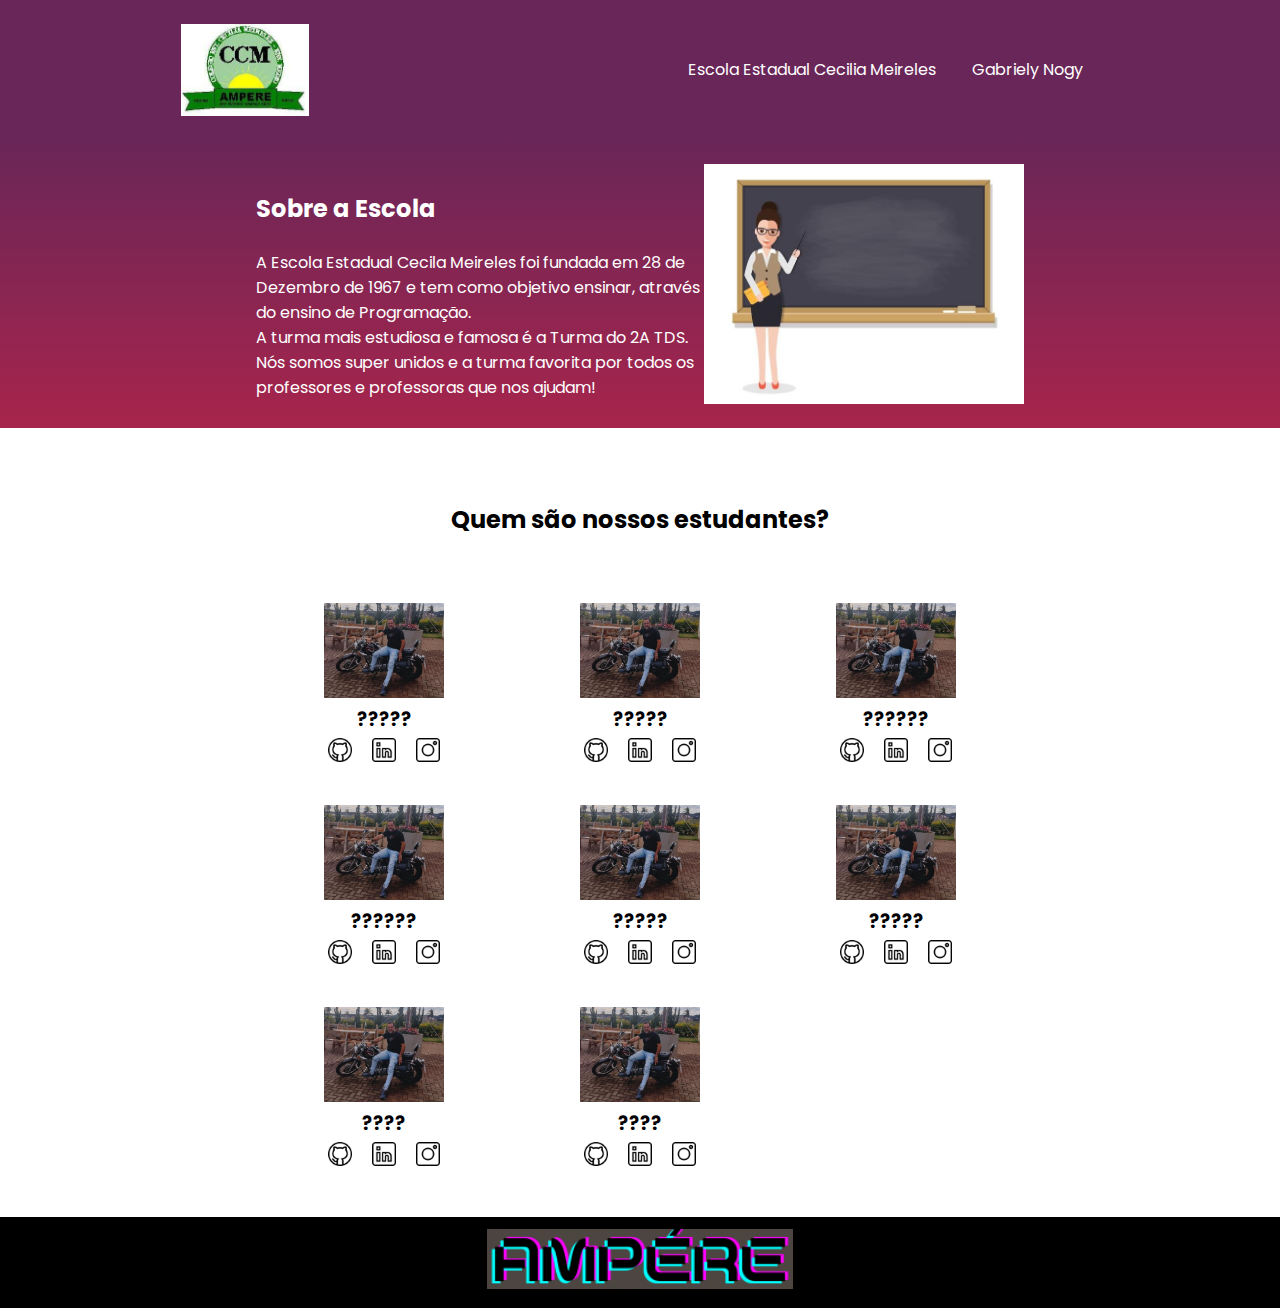
==== index.html @ 7ef927df "Add files via upload" ====
<!DOCTYPE html>
<html lang="en">

<head>
    <meta charset="UTF-8">
    <meta http-equiv="X-UA-Compatible" content="IE=edge">
    <meta name="viewport" content="width=device-width, initial-scale=1.0">
    <title>USE A CRIATIVIDADE</title>
    <link rel="stylesheet" href="style.css">
    <link rel="preconnect" href="https://fonts.googleapis.com">
    <link rel="preconnect" href="https://fonts.gstatic.com" crossorigin>
    <link href="https://fonts.googleapis.com/css2?family=Poppins&display=swap" rel="stylesheet">
</head>

<body>
    <header class="cabecalho">
        <img class="cabecalho-imagem" src="cecilia.jpg" alt="logo do Cecilia">
        <ul class="cabecalho-lista">
            <li class="cabecalho-lista-item"><a href="#escola">Escola Estadual Cecilia Meireles</a></li>
            <li class="cabecalho-lista-item"><a href="#estudante">Gabriely Nogy</a></li>
        </ul>
    </header>
    <section id="escola">
        <div class="escola-div-conteudo">
            <h2 class="escola-titulo">Sobre a Escola</h2>
            <p class="escola-texto-um">A Escola Estadual Cecila Meireles foi fundada em 28 de Dezembro de 1967 e tem como objetivo ensinar, através do ensino de Programação.</p>
            <p class="escola-texto-dois">A turma mais estudiosa e famosa é a Turma do 2A TDS. Nós somos super unidos e a
                turma favorita por todos os professores e professoras que nos ajudam!</p>
        </div>
        <img class="escola-imagem" src="images.jpg" alt="imagem que representa uma professora em sala de aula">
    </section>

    <section id="estudante">
        <h2 class="estudante-titulo">Quem são nossos estudantes?</h2>
        <div class="estudante-todos">
            <span></span>
            <div class="estudante-div">
                <img class="estudante-imagem" src="foto juca.jpg" alt="foto do ???">
                <h3 class="estudante-nome">?????</h3>
                <a href="https://github.com"><img class="estudante-icone" src="github.png"
                        alt="icone github"></a>
                <a href="https://linkedin.com"><img class="estudante-icone" src="linkedin.png"
                        alt="icone linkedin"></a>
                <a href="https://instagram.com"><img class="estudante-icone" src="instagram.png"
                        alt="icone instagram"></a>
            </div>
            <div class="estudante-div">
                <img class="estudante-imagem" src="foto juca.jpg" alt="foto da ????">
                <h3 class="estudante-nome">?????</h3>
                <a href="https://github.com"><img class="estudante-icone" src="github.png"
                        alt="icone github"></a>
                <a href="https://www.linkedin.com"><img class="estudante-icone"
                        src="linkedin.png" alt="icone linkedin"></a>
                <a href="https://www.instagram.com"><img class="estudante-icone" src="instagram.png"
                        alt="icone instagram"></a>
            </div>
            <div class="estudante-div">
                <img class="estudante-imagem" src="foto juca.jpg" alt="foto da ?????">
                <h3 class="estudante-nome">??????</h3>
                <a href="https://github.com"><img class="estudante-icone" src="github.png"
                        alt="icone github"></a>
                <a href="https://www.linkedin.com"><img class="estudante-icone"
                        src="linkedin.png" alt="icone linkedin"></a>
                <a href="https://www.instagram.com"><img class="estudante-icone" src="instagram.png"
                        alt="icone instagram"></a>
            </div>
            <span></span>
            <span></span>
            <div class="estudante-div">
                <img class="estudante-imagem" src="foto juca.jpg" alt="foto da joice">
                <h3 class="estudante-nome">??????</h3>
                <a href="https://github.com"><img class="estudante-icone" src="github.png"
                        alt="icone github"></a>
                <a href="https://www.linkedin.com"><img class="estudante-icone" src="linkedin.png"
                        alt="icone linkedin"></a>
                <a href="https://www.instagram.com"><img class="estudante-icone" src="instagram.png"
                        alt="icone instagram"></a>
            </div>
            <div class="estudante-div">
                <img class="estudante-imagem" src="foto juca.jpg" alt="foto da maria">
                <h3 class="estudante-nome">?????</h3>
                <a href="https://github.com"><img class="estudante-icone" src="github.png"
                        alt="icone github"></a>
                <a href="https://www.linkedin.com"><img class="estudante-icone" src="linkedin.png"
                        alt="icone linkedin"></a>
                <a href="https://www.instagram.com"><img class="estudante-icone" src="instagram.png"
                        alt="icone instagram"></a>
            </div>
            <div class="estudante-div">
                <img class="estudante-imagem" src="foto juca.jpg" alt="foto da olhe">
                <h3 class="estudante-nome">?????</h3>
                <img class="estudante-icone" src="github.png" alt="icone github">
                <a href="https://www.linkedin.com"><img class="estudante-icone" src="linkedin.png"
                        alt="icone linkedin"></a>
                <a href="https://github.com"><img class="estudante-icone" src="instagram.png"
                        alt="icone instagram"></a>
            </div>
            <span></span>
            <span></span>
            <div class="estudante-div">
                <img class="estudante-imagem" src="foto juca.jpg" alt="foto da rafa">
                <h3 class="estudante-nome">????</h3>
                <a href="https://github.com"><img class="estudante-icone" src="github.png"
                        alt="icone github"></a>
                <a href="http://linkedin.com"><img class="estudante-icone"
                        src="linkedin.png" alt="icone linkedin"></a>
                <a href="https://www.instagram.com"><img class="estudante-icone" src="instagram.png"
                        alt="icone instagram"></a>
            </div>
            <div class="estudante-div">
                <img class="estudante-imagem" src="foto juca.jpg" alt="foto da thais">
                <h3 class="estudante-nome">????</h3>
                <a href="https://github.com"><img class="estudante-icone" src="github.png"
                        alt="icone github"></a>
                <a href="https://www.linkedin.com"><img class="estudante-icone"
                        src="linkedin.png" alt="icone linkedin"></a>
                <a href="https://www.instagram.com"><img class="estudante-icone" src="instagram.png"
                        alt="icone instagram"></a>
            </div>

        </div>
    </section>
    
    <footer class="rodape">
        <img class="rodape-imagem" src="Captura de tela_2024-10-10_08-26-15.png" alt="logo da alura start">
    </footer>
</body>

</html>
---- style.css ----
*{
    margin: 0;
    padding: 0;
}
body {
    font-family: 'Poppins', sans-serif;
}
.cabecalho {
    background-color:#692658;
    color: white;
    display: flex;
    justify-content: space-around;
    align-items: center;
    padding: 24px 0;
}

.cabecalho-imagem{
    width: 10%;
}

.cabecalho-lista-item{
    display: inline-block;
    margin: 0 16px;
    font-size: 16px;
}

.cabecalho-lista-item a{
    text-decoration: none; 
    color: white;
}

.escola-imagem{
    width: 25%;
}

#escola{
    background-image: linear-gradient(#692658,#a7254c);
    color:white;
    display: flex;
    justify-content: center;
    align-items: center;
    padding: 24px 0;
}

.escola-div-conteudo{
    width: 35%;
}


.escola-titulo{
    padding: 24px 0;
}

#estudante{
    padding: 24px 0;
}


.estudante-imagem{
    width: 120px;
}

.estudante-icone{
    width: 24px;
    padding: 4px 8px;
}

.estudante-div{
    text-align: center;
    padding: 16px 0;
}

.estudante-titulo{
    text-align: center;
    padding: 50px 0;
}

.estudante-todos{
    display: grid;
    grid-template-columns: 20% 20% 20% 20% 20%;
}

.rodape{
    background-color: black;
    text-align: center;
}

.rodape-imagem{
    height: 60px;
    padding: 12px 0;
   
}
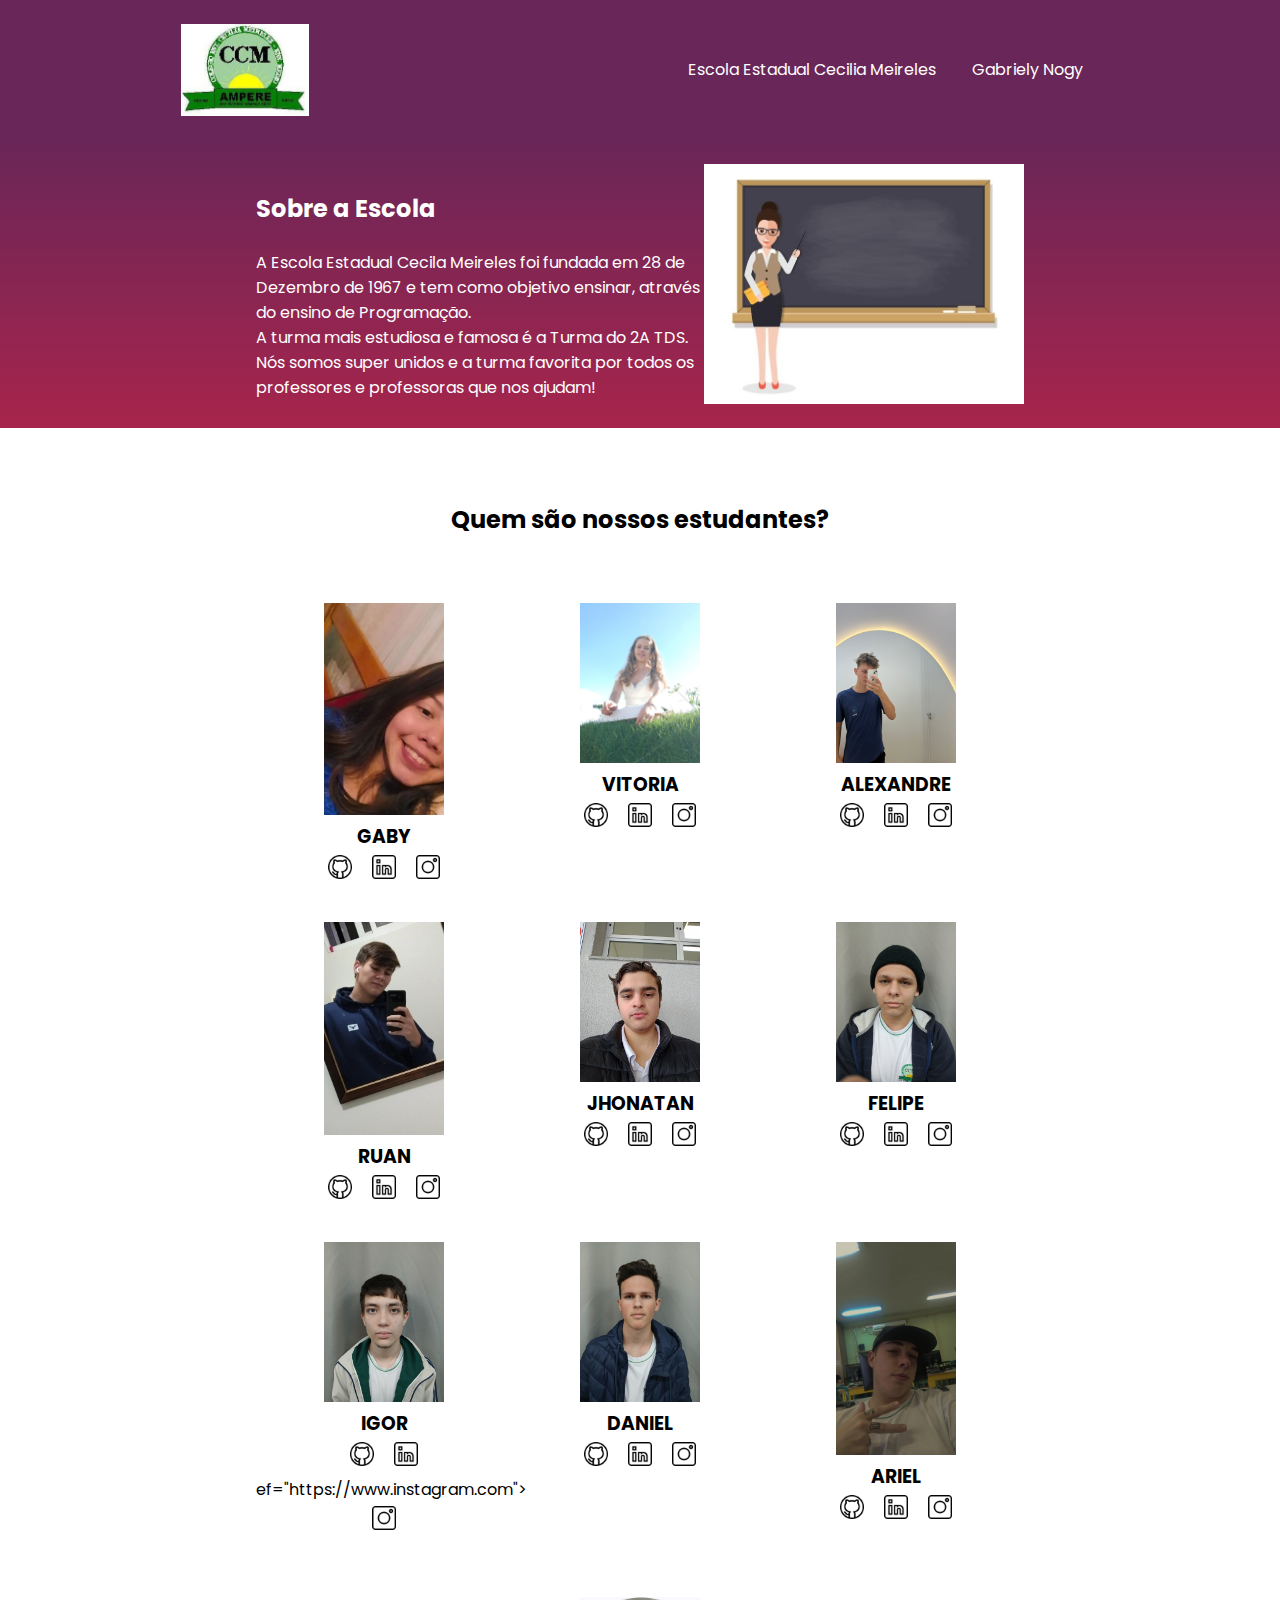
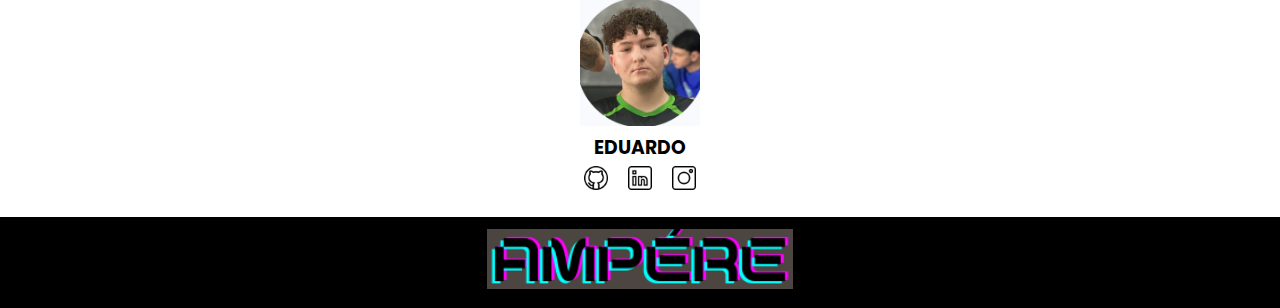
==== commit 51b91cf0: "Add files via upload" ====
--- a/index.html
+++ b/index.html
@@ -35,8 +35,8 @@
         <div class="estudante-todos">
             <span></span>
             <div class="estudante-div">
-                <img class="estudante-imagem" src="foto juca.jpg" alt="foto do ???">
-                <h3 class="estudante-nome">?????</h3>
+                <img class="estudante-imagem" src="GABY.png" alt="foto do ???">
+                <h3 class="estudante-nome">GABY</h3>
                 <a href="https://github.com"><img class="estudante-icone" src="github.png"
                         alt="icone github"></a>
                 <a href="https://linkedin.com"><img class="estudante-icone" src="linkedin.png"
@@ -45,8 +45,8 @@
                         alt="icone instagram"></a>
             </div>
             <div class="estudante-div">
-                <img class="estudante-imagem" src="foto juca.jpg" alt="foto da ????">
-                <h3 class="estudante-nome">?????</h3>
+                <img class="estudante-imagem" src="vitoria.jpg" alt="foto da ????">
+                <h3 class="estudante-nome">VITORIA</h3>
                 <a href="https://github.com"><img class="estudante-icone" src="github.png"
                         alt="icone github"></a>
                 <a href="https://www.linkedin.com"><img class="estudante-icone"
@@ -55,8 +55,8 @@
                         alt="icone instagram"></a>
             </div>
             <div class="estudante-div">
-                <img class="estudante-imagem" src="foto juca.jpg" alt="foto da ?????">
-                <h3 class="estudante-nome">??????</h3>
+                <img class="estudante-imagem" src="BAU.jpg" alt="foto da ?????">
+                <h3 class="estudante-nome">ALEXANDRE</h3>
                 <a href="https://github.com"><img class="estudante-icone" src="github.png"
                         alt="icone github"></a>
                 <a href="https://www.linkedin.com"><img class="estudante-icone"
@@ -67,8 +67,8 @@
             <span></span>
             <span></span>
             <div class="estudante-div">
-                <img class="estudante-imagem" src="foto juca.jpg" alt="foto da joice">
-                <h3 class="estudante-nome">??????</h3>
+                <img class="estudante-imagem" src="RUAN.jpg" alt="foto da joice">
+                <h3 class="estudante-nome">RUAN</h3>
                 <a href="https://github.com"><img class="estudante-icone" src="github.png"
                         alt="icone github"></a>
                 <a href="https://www.linkedin.com"><img class="estudante-icone" src="linkedin.png"
@@ -77,8 +77,8 @@
                         alt="icone instagram"></a>
             </div>
             <div class="estudante-div">
-                <img class="estudante-imagem" src="foto juca.jpg" alt="foto da maria">
-                <h3 class="estudante-nome">?????</h3>
+                <img class="estudante-imagem" src="JHONATHAN.jpg" alt="foto da maria">
+                <h3 class="estudante-nome">JHONATAN</h3>
                 <a href="https://github.com"><img class="estudante-icone" src="github.png"
                         alt="icone github"></a>
                 <a href="https://www.linkedin.com"><img class="estudante-icone" src="linkedin.png"
@@ -87,8 +87,8 @@
                         alt="icone instagram"></a>
             </div>
             <div class="estudante-div">
-                <img class="estudante-imagem" src="foto juca.jpg" alt="foto da olhe">
-                <h3 class="estudante-nome">?????</h3>
+                <img class="estudante-imagem" src="FELIPE.jpg" alt="foto da olhe">
+                <h3 class="estudante-nome">FELIPE</h3>
                 <img class="estudante-icone" src="github.png" alt="icone github">
                 <a href="https://www.linkedin.com"><img class="estudante-icone" src="linkedin.png"
                         alt="icone linkedin"></a>
@@ -98,29 +98,51 @@
             <span></span>
             <span></span>
             <div class="estudante-div">
-                <img class="estudante-imagem" src="foto juca.jpg" alt="foto da rafa">
-                <h3 class="estudante-nome">????</h3>
+                <img class="estudante-imagem" src="IGOR.jpg" alt="foto da rafa">
+                <h3 class="estudante-nome">IGOR</h3>
                 <a href="https://github.com"><img class="estudante-icone" src="github.png"
                         alt="icone github"></a>
                 <a href="http://linkedin.com"><img class="estudante-icone"
                         src="linkedin.png" alt="icone linkedin"></a>
-                <a href="https://www.instagram.com"><img class="estudante-icone" src="instagram.png"
+                <a hr  </div>ef="https://www.instagram.com"><img class="estudante-icone" src="instagram.png"
                         alt="icone instagram"></a>
             </div>
             <div class="estudante-div">
-                <img class="estudante-imagem" src="foto juca.jpg" alt="foto da thais">
-                <h3 class="estudante-nome">????</h3>
+                <img class="estudante-imagem" src="DANIEL.jpg" alt="foto da thais">
+                <h3 class="estudante-nome">DANIEL</h3>
                 <a href="https://github.com"><img class="estudante-icone" src="github.png"
                         alt="icone github"></a>
                 <a href="https://www.linkedin.com"><img class="estudante-icone"
                         src="linkedin.png" alt="icone linkedin"></a>
                 <a href="https://www.instagram.com"><img class="estudante-icone" src="instagram.png"
                         alt="icone instagram"></a>
-            </div>
-
-        </div>
+            
+                </div>
+                <div class="estudante-div">
+                    <img class="estudante-imagem" src="ARIEL.webp" alt="foto da olhe">
+                    <h3 class="estudante-nome">ARIEL</h3>
+                    <img class="estudante-icone" src="github.png" alt="icone github">
+                    <a href="https://www.linkedin.com"><img class="estudante-icone" src="linkedin.png"
+                            alt="icone linkedin"></a>
+                    <a href="https://github.com"><img class="estudante-icone" src="instagram.png"
+                            alt="icone instagram"></a>
+                </div>
     </section>
     
+    
+      </div>
+            <div class="estudante-div">
+                <img class="estudante-imagem" src="EDUARDO.png" alt="foto da olhe">
+                <h3 class="estudante-nome">EDUARDO</h3>
+                <img class="estudante-icone" src="github.png" alt="icone github">
+                <a href="https://www.linkedin.com"><img class="estudante-icone" src="linkedin.png"
+                        alt="icone linkedin"></a>
+                <a href="https://github.com"><img class="estudante-icone" src="instagram.png"
+                        alt="icone instagram"></a>
+            </div>
+            <span></span>
+            <span></span>
+            
     <footer class="rodape">
         <img class="rodape-imagem" src="Captura de tela_2024-10-10_08-26-15.png" alt="logo da alura start">
     </footer>
